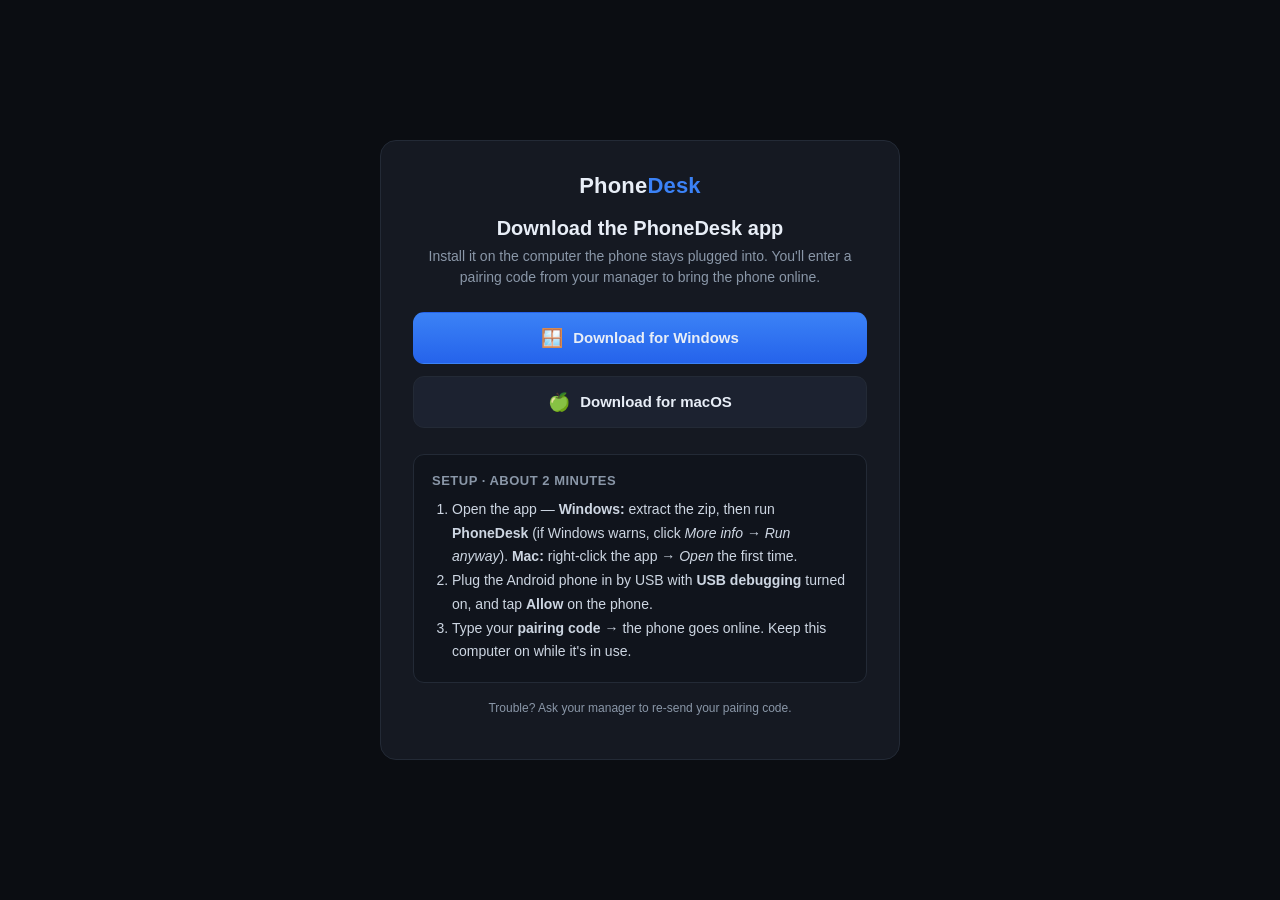
==== web/download/index.html @ 7a17993c "Add public /download page (owner app) + link from login Co-Authored-By: Claude Opus 4.8 <noreply@ant" ====
<!doctype html>
<html lang="en">
<head>
<meta charset="utf-8">
<meta name="viewport" content="width=device-width,initial-scale=1">
<title>Download PhoneDesk</title>
<style>
  :root { --bg:#0b0d12; --card:#151922; --line:#232a36; --fg:#e8eef7; --muted:#8a97a8; --accent:#3b82f6; --accent2:#2563eb; }
  * { box-sizing:border-box; }
  body { margin:0; font-family:-apple-system,Segoe UI,Roboto,Helvetica,Arial,sans-serif; background:var(--bg); color:var(--fg); min-height:100vh; display:flex; align-items:center; justify-content:center; padding:24px; }
  .card { width:100%; max-width:520px; background:var(--card); border:1px solid var(--line); border-radius:16px; padding:32px; text-align:center; }
  .logo { font-size:22px; font-weight:700; letter-spacing:.2px; }
  .logo span { color:var(--accent); }
  h1 { font-size:20px; margin:18px 0 6px; }
  p.sub { color:var(--muted); margin:0 0 24px; font-size:14px; line-height:1.5; }
  .btns { display:flex; flex-direction:column; gap:12px; }
  a.btn { display:flex; align-items:center; justify-content:center; gap:10px; padding:14px 18px; border-radius:11px; text-decoration:none; font-weight:600; font-size:15px; border:1px solid var(--line); color:var(--fg); background:#1c2230; transition:.15s; }
  a.btn:hover { border-color:var(--accent); }
  a.btn.primary { background:linear-gradient(180deg,var(--accent),var(--accent2)); border-color:transparent; }
  .os-ico { font-size:18px; }
  .steps { text-align:left; margin:26px 0 0; padding:18px; background:#10141c; border:1px solid var(--line); border-radius:11px; }
  .steps h2 { font-size:13px; text-transform:uppercase; letter-spacing:.5px; color:var(--muted); margin:0 0 10px; }
  .steps ol { margin:0; padding-left:20px; color:#cdd6e2; font-size:14px; line-height:1.7; }
  .note { color:var(--muted); font-size:12px; margin-top:18px; }
</style>
</head>
<body>
  <div class="card">
    <div class="logo">Phone<span>Desk</span></div>
    <h1>Download the PhoneDesk app</h1>
    <p class="sub">Install it on the computer the phone stays plugged into. You'll enter a pairing code from your manager to bring the phone online.</p>
    <div class="btns">
      <a id="win" class="btn primary" href="https://github.com/zarely24/phonedesk-backend/releases/latest/download/PhoneDesk-Windows.zip">
        <span class="os-ico">&#x1FA9F;</span> Download for Windows
      </a>
      <a id="mac" class="btn" href="https://github.com/zarely24/phonedesk-backend/releases/latest/download/PhoneDesk.dmg">
        <span class="os-ico">&#x1F34F;</span> Download for macOS
      </a>
    </div>
    <div class="steps">
      <h2>Setup &middot; about 2 minutes</h2>
      <ol>
        <li>Open the app &mdash; <b>Windows:</b> extract the zip, then run <b>PhoneDesk</b> (if Windows warns, click <i>More info &rarr; Run anyway</i>). <b>Mac:</b> right&#8209;click the app &rarr; <i>Open</i> the first time.</li>
        <li>Plug the Android phone in by USB with <b>USB debugging</b> turned on, and tap <b>Allow</b> on the phone.</li>
        <li>Type your <b>pairing code</b> &rarr; the phone goes online. Keep this computer on while it's in use.</li>
      </ol>
    </div>
    <p class="note">Trouble? Ask your manager to re&#8209;send your pairing code.</p>
  </div>
  <script>
    // Highlight the visitor's likely OS.
    var p = ((navigator.userAgentData && navigator.userAgentData.platform) || navigator.platform || '').toLowerCase();
    if (p.indexOf('mac') >= 0) {
      document.getElementById('mac').classList.add('primary');
      document.getElementById('win').classList.remove('primary');
    }
  </script>
</body>
</html>
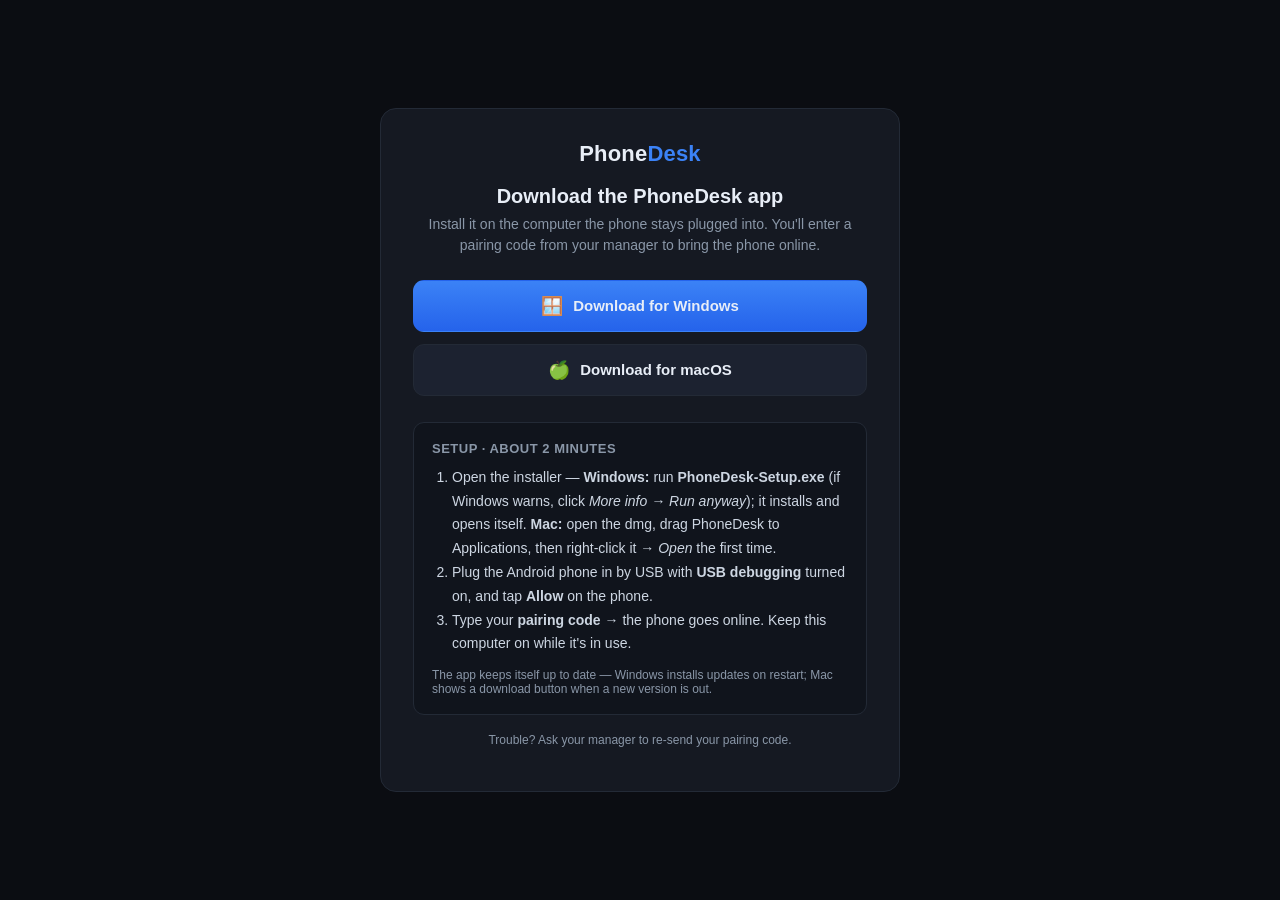
==== commit 7b0d608f: "Download page: serve the auto-updating installers from phonedesk-agent releases Co-Authored-By: Clau" ====
--- a/web/download/index.html
+++ b/web/download/index.html
@@ -30,20 +30,21 @@
     <h1>Download the PhoneDesk app</h1>
     <p class="sub">Install it on the computer the phone stays plugged into. You'll enter a pairing code from your manager to bring the phone online.</p>
     <div class="btns">
-      <a id="win" class="btn primary" href="https://github.com/zarely24/phonedesk-backend/releases/latest/download/PhoneDesk-Windows.zip">
+      <a id="win" class="btn primary" href="https://github.com/zarely24/phonedesk-agent/releases/latest/download/PhoneDesk-Setup.exe">
         <span class="os-ico">&#x1FA9F;</span> Download for Windows
       </a>
-      <a id="mac" class="btn" href="https://github.com/zarely24/phonedesk-backend/releases/latest/download/PhoneDesk.dmg">
+      <a id="mac" class="btn" href="https://github.com/zarely24/phonedesk-agent/releases/latest/download/PhoneDesk.dmg">
         <span class="os-ico">&#x1F34F;</span> Download for macOS
       </a>
     </div>
     <div class="steps">
       <h2>Setup &middot; about 2 minutes</h2>
       <ol>
-        <li>Open the app &mdash; <b>Windows:</b> extract the zip, then run <b>PhoneDesk</b> (if Windows warns, click <i>More info &rarr; Run anyway</i>). <b>Mac:</b> right&#8209;click the app &rarr; <i>Open</i> the first time.</li>
+        <li>Open the installer &mdash; <b>Windows:</b> run <b>PhoneDesk&#8209;Setup.exe</b> (if Windows warns, click <i>More info &rarr; Run anyway</i>); it installs and opens itself. <b>Mac:</b> open the dmg, drag PhoneDesk to Applications, then right&#8209;click it &rarr; <i>Open</i> the first time.</li>
         <li>Plug the Android phone in by USB with <b>USB debugging</b> turned on, and tap <b>Allow</b> on the phone.</li>
         <li>Type your <b>pairing code</b> &rarr; the phone goes online. Keep this computer on while it's in use.</li>
       </ol>
+      <p class="note" style="margin:12px 0 0">The app keeps itself up to date &mdash; Windows installs updates on restart; Mac shows a download button when a new version is out.</p>
     </div>
     <p class="note">Trouble? Ask your manager to re&#8209;send your pairing code.</p>
   </div>
